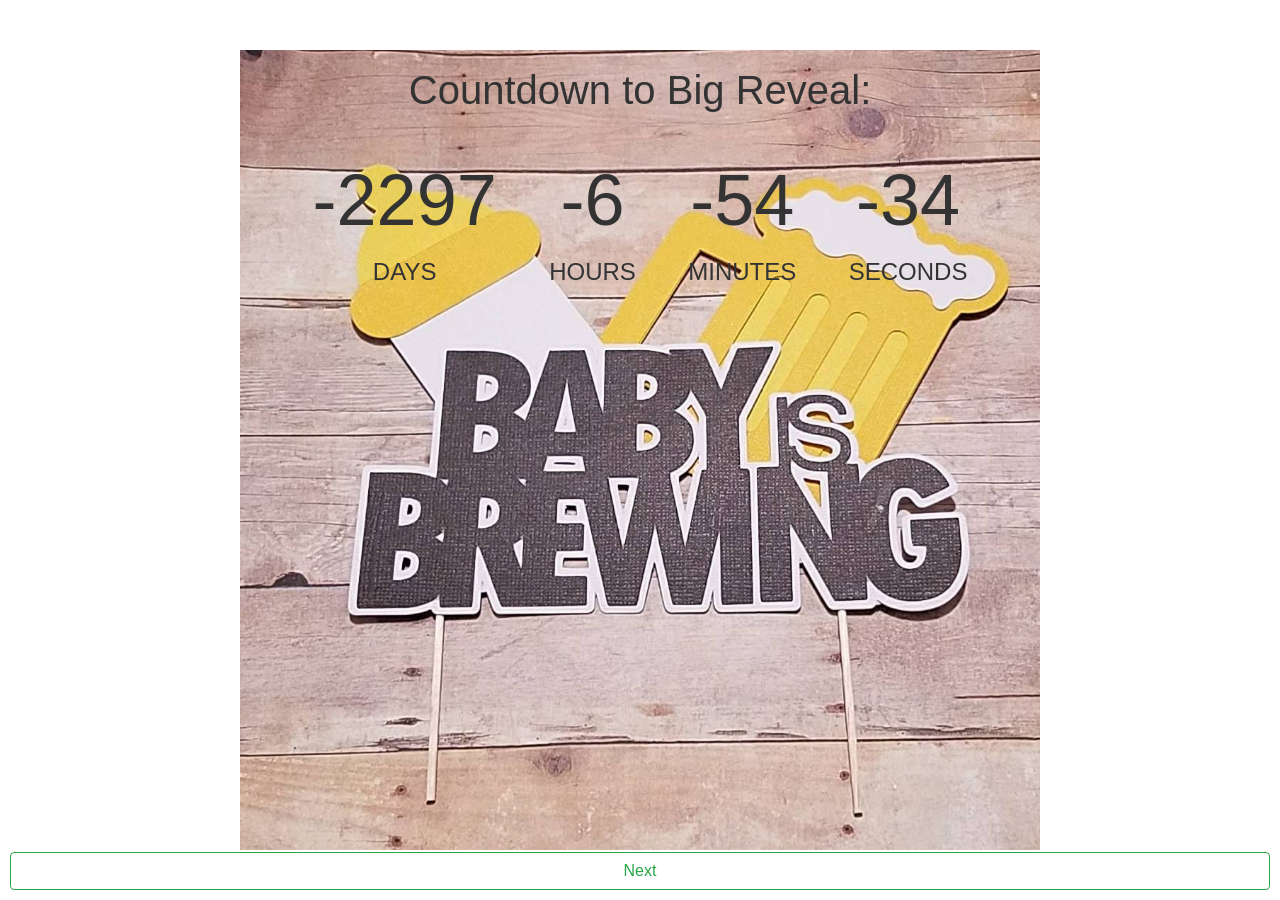
==== index.html @ 9cd66c2a "initial commit" ====
<!doctype html>
<html lang="en">
  <head>
    <!-- Required meta tags -->
    <meta charset="utf-8">
    <meta name="viewport" content="width=device-width, initial-scale=1, shrink-to-fit=no">
<link href='https://fonts.googleapis.com/css?family=Lato:300,400,700' rel='stylesheet' type='text/css'>
    <!-- Bootstrap CSS -->
    <link rel="stylesheet" href="https://stackpath.bootstrapcdn.com/bootstrap/4.5.2/css/bootstrap.min.css" integrity="sha384-JcKb8q3iqJ61gNV9KGb8thSsNjpSL0n8PARn9HuZOnIxN0hoP+VmmDGMN5t9UJ0Z" crossorigin="anonymous">
<link rel="stylesheet" type="text/css" href="styles.css">
<link rel="stylesheet" type="text/css" href="animation.css">
    <title>Baby Shower</title>
  </head>
  <body>
<!-- Welcome -->
<div id="1" class="container text-center welcomeDiv">
	<div class="container">
  <h1>Countdown to Big Reveal:</h1>
  <ul>
    <li><span id="days"></span>days</li>
    <li><span id="hours"></span>Hours</li>
    <li><span id="minutes"></span>Minutes</li>
    <li><span id="seconds"></span>Seconds</li>
  </ul>
</div>
</div>
<div id="2" class="container text-center wheelsHeelsDiv d-none">
</div>
    <!-- Form -->
<div id="3" class="container text-center d-none formDiv">
<iframe src="https://docs.google.com/forms/d/e/1FAIpQLSeEk1SZw3WIu85QkR9C3oilCLk1MwyktkHxx7_Mea6UWIivtA/viewform?embedded=true" width="640" height="900" frameborder="0" marginheight="0" marginwidth="0">Loading…</iframe>
</div>
    <!-- Invitation Link -->
<div id="4" class="container text-center d-none">
	
</div>
<footer>
	 <button id="nextButton" type="button" onclick="nextButtonClicked()" class="btn btn-outline-success btn-block">Next</button> 
	 <button id="backButton" onclick="backButtonClicked()" type="button" class="btn btn-outline-secondary btn-block d-none">Back</button> 
</footer>
    <!-- Optional JavaScript -->
    <!-- jQuery first, then Popper.js, then Bootstrap JS -->
    <script src="https://code.jquery.com/jquery-3.5.1.slim.min.js" integrity="sha384-DfXdz2htPH0lsSSs5nCTpuj/zy4C+OGpamoFVy38MVBnE+IbbVYUew+OrCXaRkfj" crossorigin="anonymous"></script>
    <script src="https://cdn.jsdelivr.net/npm/popper.js@1.16.1/dist/umd/popper.min.js" integrity="sha384-9/reFTGAW83EW2RDu2S0VKaIzap3H66lZH81PoYlFhbGU+6BZp6G7niu735Sk7lN" crossorigin="anonymous"></script>
    <script src="https://stackpath.bootstrapcdn.com/bootstrap/4.5.2/js/bootstrap.min.js" integrity="sha384-B4gt1jrGC7Jh4AgTPSdUtOBvfO8shuf57BaghqFfPlYxofvL8/KUEfYiJOMMV+rV" crossorigin="anonymous"></script>
     <script src="myscripts.js"></script> 
     <script src="animation.js"></script> 
  </body>
</html>
---- styles.css ----
footer {
  position: fixed;
  left: 0;
  bottom: 0;
  width: 100%;
  color: white;
  text-align: center;
  padding: 10px;
  right: 0;
}

.welcomeDiv{
	background-image: url("./images/babyBrew.jpg");
    background-size: cover;
    height: 800px;
    width: 800px;
}

.wheelsHeelsDiv{
	background-image: url("./images/wheelOrHeels.jpeg");
    background-size: cover;
    height: 800px;
    width: 800px;
}

.formDiv{

}

body{

}
header{
	  text-align: center;
  font-size: 60px;
  margin-top: 0px;
}
---- animation.css ----
* {
  box-sizing: border-box;
  margin: 0;
  padding: 0;
}

h1 {
  font-weight: normal;
}

li {
  display: inline-block;
  font-size: 1.5em;
  list-style-type: none;
  padding: 1em;
  text-transform: uppercase;
}

li span {
  display: block;
  font-size: 4.5rem;
}


/* general styling */
html, body {
  height: 100%;
  margin: 0;
}

body {
  -webkit-box-align: center;
  -ms-flex-align: center;
  align-items: center;
  display: -webkit-box;
  display: -ms-flexbox;
  display: flex;
  font-family: -apple-system, 
    BlinkMacSystemFont, 
    "Segoe UI", 
    Roboto, 
    Oxygen-Sans, 
    Ubuntu, 
    Cantarell, 
    "Helvetica Neue", 
    sans-serif;
}

.container {
  color: #333;
  margin: 0 auto;
  padding: 0.5rem;
  text-align: center;
}
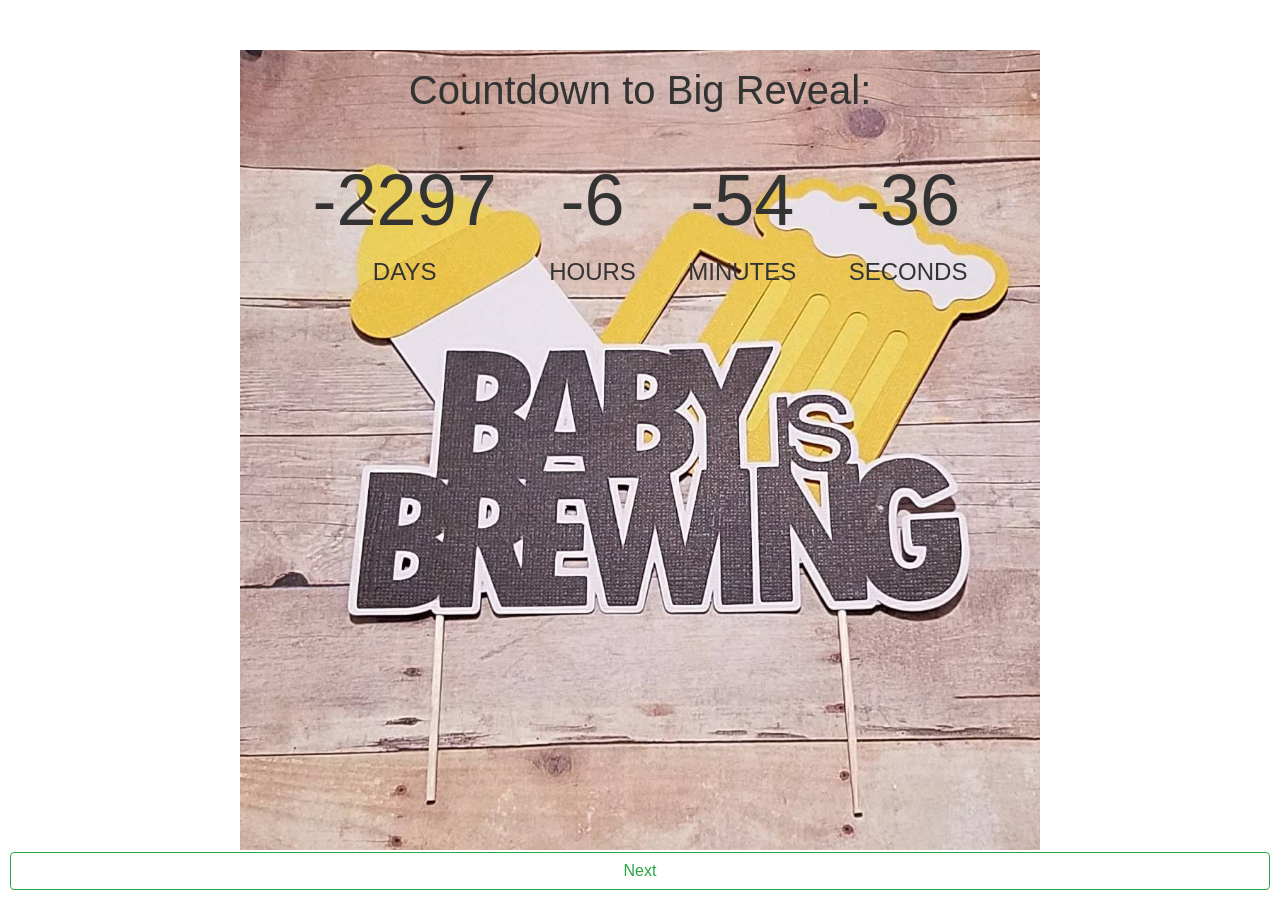
==== commit 78dc01b6: "- added last page" ====
--- a/index.html
+++ b/index.html
@@ -14,7 +14,7 @@
   <body>
 <!-- Welcome -->
 <div id="1" class="container text-center welcomeDiv">
-	<div class="container">
+  <div class="container">
   <h1>Countdown to Big Reveal:</h1>
   <ul>
     <li><span id="days"></span>days</li>
@@ -32,11 +32,19 @@
 </div>
     <!-- Invitation Link -->
 <div id="4" class="container text-center d-none">
-	
+<h1>Connect with us:</h1>
+  <ul>
+    <li><span>Melbourne</span>23<sup style="text-transform: lowercase;">rd</sup> August, 01:00 PM</li>
+    <li><span>India</span>23<sup style="text-transform: lowercase;">rd</sup> August, 08:30 AM</li>
+    <li><span>Toronto</span>22<sup style="text-transform: lowercase;">rd</sup> August, 11:00 PM</li>
+    <li><span>Vancouver</span>22<sup style="text-transform: lowercase;">nd</sup> August, 08:00 PM</li>
+    <li><span>Regina</span>22<sup style="text-transform: lowercase;">nd</sup> August, 09:00 PM</li>
+    <li><span>Adelaide</span>23<sup style="text-transform: lowercase;">rd</sup> August, 12:30 PM</li>
+  </ul>
 </div>
 <footer>
-	 <button id="nextButton" type="button" onclick="nextButtonClicked()" class="btn btn-outline-success btn-block">Next</button> 
-	 <button id="backButton" onclick="backButtonClicked()" type="button" class="btn btn-outline-secondary btn-block d-none">Back</button> 
+   <button id="nextButton" type="button" onclick="nextButtonClicked()" class="btn btn-outline-success btn-block">Next</button> 
+   <button id="backButton" onclick="backButtonClicked()" type="button" class="btn btn-outline-secondary btn-block d-none">Back</button> 
 </footer>
     <!-- Optional JavaScript -->
     <!-- jQuery first, then Popper.js, then Bootstrap JS -->
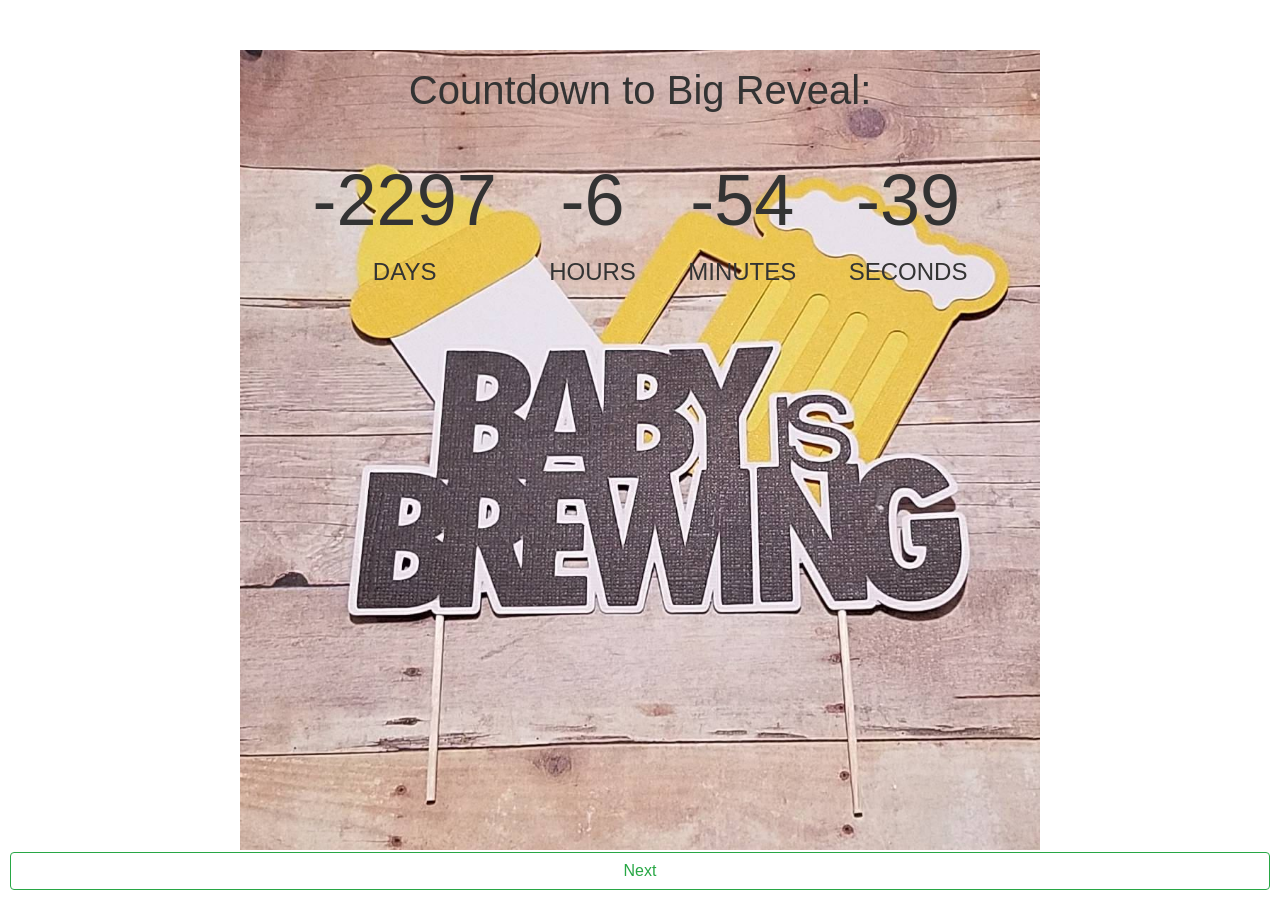
==== commit 26ad58d6: "- Update Title" ====
--- a/index.html
+++ b/index.html
@@ -9,7 +9,7 @@
     <link rel="stylesheet" href="https://stackpath.bootstrapcdn.com/bootstrap/4.5.2/css/bootstrap.min.css" integrity="sha384-JcKb8q3iqJ61gNV9KGb8thSsNjpSL0n8PARn9HuZOnIxN0hoP+VmmDGMN5t9UJ0Z" crossorigin="anonymous">
 <link rel="stylesheet" type="text/css" href="styles.css">
 <link rel="stylesheet" type="text/css" href="animation.css">
-    <title>Baby Shower</title>
+    <title>Big Reveal</title>
   </head>
   <body>
 <!-- Welcome -->
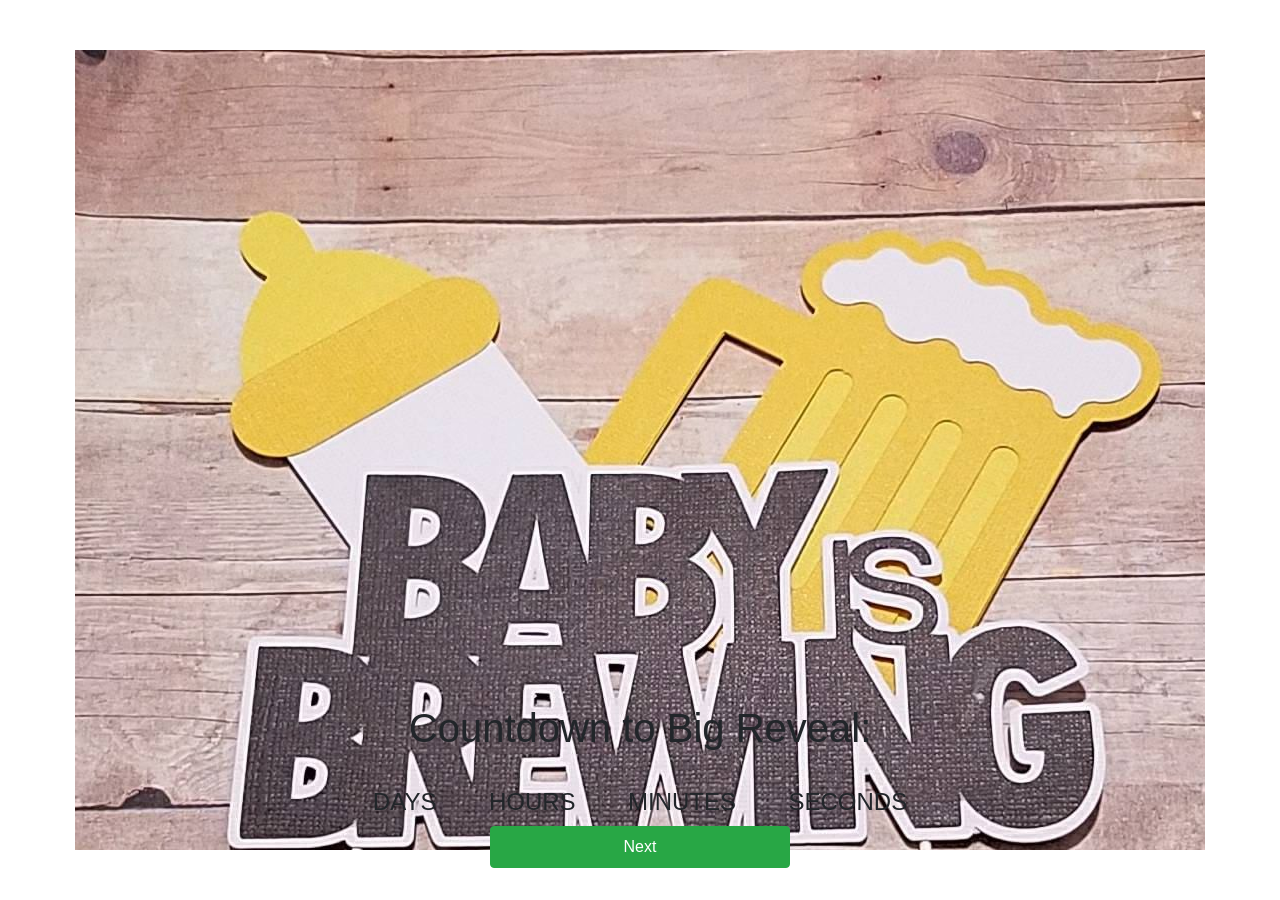
==== commit b1848cfa: "- adding baby image" ====
--- a/index.html
+++ b/index.html
@@ -13,26 +13,28 @@
   </head>
   <body>
 <!-- Welcome -->
-<div id="1" class="container text-center welcomeDiv">
-  <div class="container">
-  <h1>Countdown to Big Reveal:</h1>
+<div id="1" class="container-fluid text-center welcomeDiv">
+            <div class="carousel-caption welcomeOverLayText">
+<h1>Countdown to Big Reveal:</h1>
   <ul>
     <li><span id="days"></span>days</li>
     <li><span id="hours"></span>Hours</li>
     <li><span id="minutes"></span>Minutes</li>
     <li><span id="seconds"></span>Seconds</li>
-  </ul>
+  </ul>            </div>
 </div>
-</div>
-<div id="2" class="container text-center wheelsHeelsDiv d-none">
+<div id="2" class="container-fluid text-center wheelsHeelsDiv d-none">
 </div>
     <!-- Form -->
-<div id="3" class="container text-center d-none formDiv">
+<div id="3" class="container-fluid text-center d-none formDiv">
 <iframe src="https://docs.google.com/forms/d/e/1FAIpQLSeEk1SZw3WIu85QkR9C3oilCLk1MwyktkHxx7_Mea6UWIivtA/viewform?embedded=true" width="640" height="900" frameborder="0" marginheight="0" marginwidth="0">Loading…</iframe>
 </div>
-    <!-- Invitation Link -->
-<div id="4" class="container text-center d-none">
-<h1>Connect with us:</h1>
+<!-- Baby Image -->
+<div id="4" class="container-fluid text-center babyImageDiv d-none">
+      <h1 style="color: white">Connect with us:</h1>
+</div>
+<div id="5" class="d-none">
+  <div class="container-fluid text-center">
   <ul>
     <li><span>Melbourne</span>23<sup style="text-transform: lowercase;">rd</sup> August, 01:00 PM</li>
     <li><span>India</span>23<sup style="text-transform: lowercase;">rd</sup> August, 08:30 AM</li>
@@ -41,12 +43,14 @@
     <li><span>Regina</span>22<sup style="text-transform: lowercase;">nd</sup> August, 09:00 PM</li>
     <li><span>Adelaide</span>23<sup style="text-transform: lowercase;">rd</sup> August, 12:30 PM</li>
   </ul>
+  </div>
 </div>
-<footer>
-   <button id="nextButton" type="button" onclick="nextButtonClicked()" class="btn btn-outline-success btn-block">Next</button> 
-   <button id="backButton" onclick="backButtonClicked()" type="button" class="btn btn-outline-secondary btn-block d-none">Back</button> 
-</footer>
-    <!-- Optional JavaScript -->
+  <footer id="sticky-footer" class="py-4 btnFooter">
+       <button id="backButton" onclick="backButtonClicked()" type="button" class="btn btn-secondary d-none bottomBtn">Back</button> 
+     <button id="nextButton" type="button" onclick="nextButtonClicked()" class="btn btn-success bottomBtn">Next</button> 
+  </footer>
+
+      <!-- Optional JavaScript -->
     <!-- jQuery first, then Popper.js, then Bootstrap JS -->
     <script src="https://code.jquery.com/jquery-3.5.1.slim.min.js" integrity="sha384-DfXdz2htPH0lsSSs5nCTpuj/zy4C+OGpamoFVy38MVBnE+IbbVYUew+OrCXaRkfj" crossorigin="anonymous"></script>
     <script src="https://cdn.jsdelivr.net/npm/popper.js@1.16.1/dist/umd/popper.min.js" integrity="sha384-9/reFTGAW83EW2RDu2S0VKaIzap3H66lZH81PoYlFhbGU+6BZp6G7niu735Sk7lN" crossorigin="anonymous"></script>
--- a/styles.css
+++ b/styles.css
@@ -6,33 +6,74 @@
   width: 100%;
   color: white;
   text-align: center;
-  padding: 10px;
+  padding-bottom: 10px;
+  padding-right: 10px
   right: 0;
 }
 
 .welcomeDiv{
-	background-image: url("./images/babyBrew.jpg");
-    background-size: cover;
+      padding-bottom: 120px;
+    background-image: url(images/babyBrew.jpg);
+ /*! background-attachment: fixed; */
+ background-position: top;
+ background-repeat: no-repeat;
+ /*! background-size: cover; */
+    /*! width: 100%; */
     height: 800px;
-    width: 800px;
+    /*! padding-top: 100%; */
+}
+
+.welcomeOverLayText{
+/* top: 10%; */
+color: currentColor;
 }
 
 .wheelsHeelsDiv{
-	background-image: url("./images/wheelOrHeels.jpeg");
-    background-size: cover;
+      background-image: url(./images/wheelOrHeels.jpeg);
+ /*! background-attachment: fixed; */
+ background-position: top;
+ background-repeat: no-repeat;
+ /*! background-size: cover; */
+    /*! width: 100%; */
     height: 800px;
-    width: 800px;
+    /*! padding-top: 100%; */
+
 }
-
+.babyImageDiv{
+        background-image: url(./images/baby.jpg);
+ /*! background-attachment: fixed; */
+ background-position: top;
+ background-repeat: no-repeat;
+ /*! background-size: cover; */
+    /*! width: 100%; */
+    height: 800px;
+    /*! padding-top: 100%; */
+}
 .formDiv{
 
 }
 
 body{
-
 }
 header{
 	  text-align: center;
   font-size: 60px;
   margin-top: 0px;
+}
+
+.bottomBtn{
+  width: 300px;
+  padding: 8px
+}
+
+.btnFooter{
+  z-index: 100;
+}
+
+#nextButton{
+  margin-bottom: 8px;
+}
+
+#backButton{
+  margin-bottom: 8px;
 }
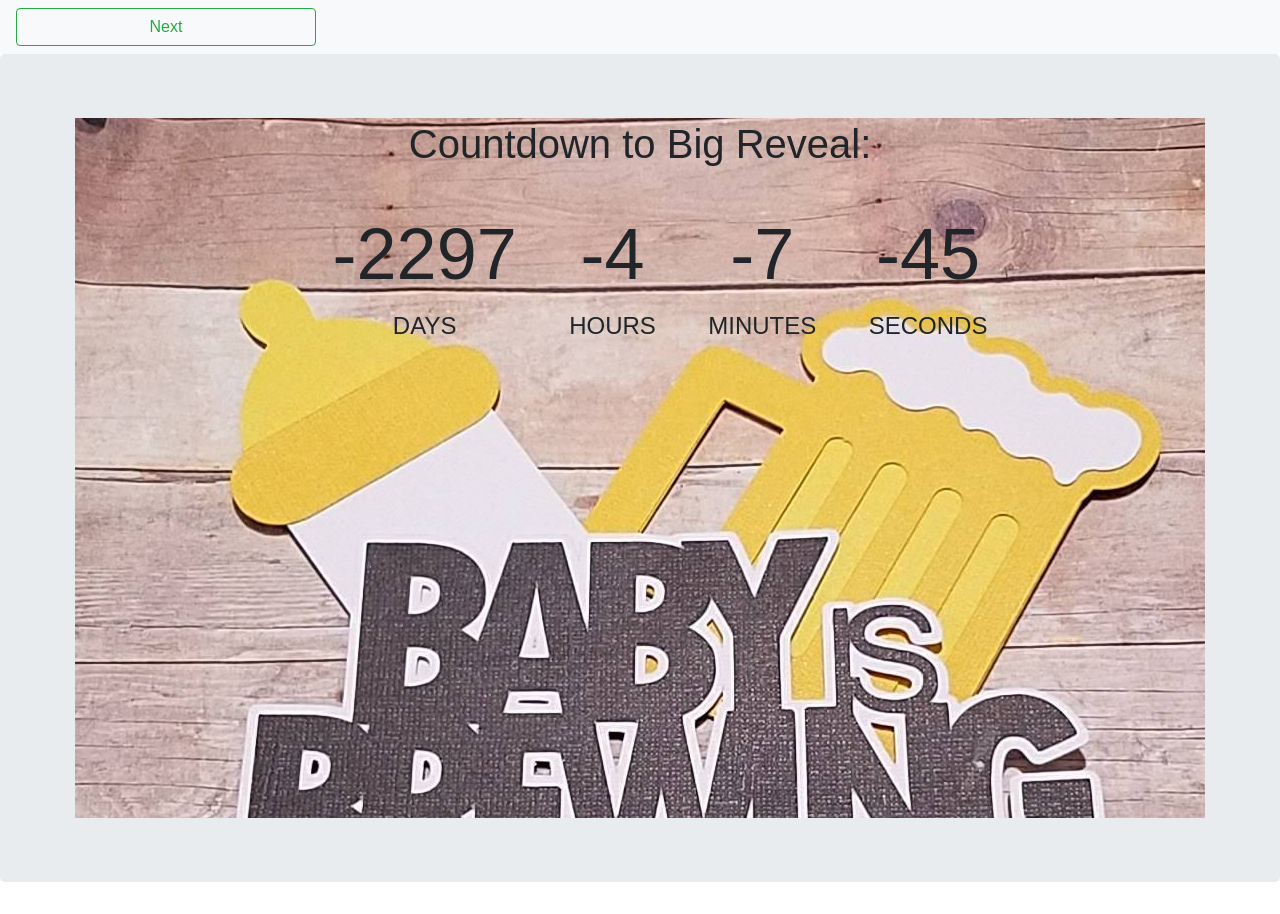
==== commit 53786411: "- redo everything" ====
--- a/index.html
+++ b/index.html
@@ -8,47 +8,47 @@
     <!-- Bootstrap CSS -->
     <link rel="stylesheet" href="https://stackpath.bootstrapcdn.com/bootstrap/4.5.2/css/bootstrap.min.css" integrity="sha384-JcKb8q3iqJ61gNV9KGb8thSsNjpSL0n8PARn9HuZOnIxN0hoP+VmmDGMN5t9UJ0Z" crossorigin="anonymous">
 <link rel="stylesheet" type="text/css" href="styles.css">
-<link rel="stylesheet" type="text/css" href="animation.css">
     <title>Big Reveal</title>
   </head>
   <body>
-<!-- Welcome -->
-<div id="1" class="container-fluid text-center welcomeDiv">
-            <div class="carousel-caption welcomeOverLayText">
-<h1>Countdown to Big Reveal:</h1>
-  <ul>
-    <li><span id="days"></span>days</li>
-    <li><span id="hours"></span>Hours</li>
-    <li><span id="minutes"></span>Minutes</li>
-    <li><span id="seconds"></span>Seconds</li>
-  </ul>            </div>
+<nav class="navbar navbar-light bg-light">
+      <button class="btn btn-outline-secondary my-2 my-sm-0 d-none" id="backButton" onclick="backButtonClicked()" type="submit">Back</button>
+      <button class="btn btn-outline-success my-2 my-sm-0" id="nextButton" onclick="nextButtonClicked()" type="submit">Next</button>
+</nav>
+<div class="jumbotron">
+  <div id="1" class="text-center welcomeDiv">
+    <div class="carousel-caption welcomeOverLayText">
+      <h1>Countdown to Big Reveal:</h1>
+      <ul>
+        <li><span id="days"></span>days</li>
+        <li><span id="hours"></span>Hours</li>
+        <li><span id="minutes"></span>Minutes</li>
+        <li><span id="seconds"></span>Seconds</li>
+      </ul>
+    </div>
+  </div>
+    <div id="2" class="text-center wheelsHeelsDiv d-none">
+    </div>
+    <div id="3" class="container-fluid text-center d-none formDiv">
+        <iframe src="https://docs.google.com/forms/d/e/1FAIpQLSeEk1SZw3WIu85QkR9C3oilCLk1MwyktkHxx7_Mea6UWIivtA/viewform?embedded=true" width="640" height="1200" frameborder="0" marginheight="0" marginwidth="0">Loading…
+        </iframe>
+    </div>
+    <div id="4" class="container-fluid text-center babyImageDiv d-none">
+      <h1 style="color: white">Connect with us:</h1>
+    </div>
+
+    <div id="5" class="d-none">
+      <div class="container-fluid text-center">
+        <ul>
+          <li><span>Melbourne</span>23<sup style="text-transform: lowercase;">rd</sup> August, 01:00 PM</li>
+          <li><span>India</span>23<sup style="text-transform: lowercase;">rd</sup> August, 08:30 AM</li>
+          <li><span>Toronto</span>22<sup style="text-transform: lowercase;">rd</sup> August, 11:00 PM</li>
+          <li><span>Vancouver</span>22<sup style="text-transform: lowercase;">nd</sup> August, 08:00 PM</li>
+          <li><span>Regina</span>22<sup style="text-transform: lowercase;">nd</sup> August, 09:00 PM</li>
+          <li><span>Adelaide</span>23<sup style="text-transform: lowercase;">rd</sup> August, 12:30 PM</li>
+        </ul>
+      </div>
 </div>
-<div id="2" class="container-fluid text-center wheelsHeelsDiv d-none">
-</div>
-    <!-- Form -->
-<div id="3" class="container-fluid text-center d-none formDiv">
-<iframe src="https://docs.google.com/forms/d/e/1FAIpQLSeEk1SZw3WIu85QkR9C3oilCLk1MwyktkHxx7_Mea6UWIivtA/viewform?embedded=true" width="640" height="900" frameborder="0" marginheight="0" marginwidth="0">Loading…</iframe>
-</div>
-<!-- Baby Image -->
-<div id="4" class="container-fluid text-center babyImageDiv d-none">
-      <h1 style="color: white">Connect with us:</h1>
-</div>
-<div id="5" class="d-none">
-  <div class="container-fluid text-center">
-  <ul>
-    <li><span>Melbourne</span>23<sup style="text-transform: lowercase;">rd</sup> August, 01:00 PM</li>
-    <li><span>India</span>23<sup style="text-transform: lowercase;">rd</sup> August, 08:30 AM</li>
-    <li><span>Toronto</span>22<sup style="text-transform: lowercase;">rd</sup> August, 11:00 PM</li>
-    <li><span>Vancouver</span>22<sup style="text-transform: lowercase;">nd</sup> August, 08:00 PM</li>
-    <li><span>Regina</span>22<sup style="text-transform: lowercase;">nd</sup> August, 09:00 PM</li>
-    <li><span>Adelaide</span>23<sup style="text-transform: lowercase;">rd</sup> August, 12:30 PM</li>
-  </ul>
-  </div>
-</div>
-  <footer id="sticky-footer" class="py-4 btnFooter">
-       <button id="backButton" onclick="backButtonClicked()" type="button" class="btn btn-secondary d-none bottomBtn">Back</button> 
-     <button id="nextButton" type="button" onclick="nextButtonClicked()" class="btn btn-success bottomBtn">Next</button> 
-  </footer>
 
       <!-- Optional JavaScript -->
     <!-- jQuery first, then Popper.js, then Bootstrap JS -->
--- a/styles.css
+++ b/styles.css
@@ -12,19 +12,18 @@
 }
 
 .welcomeDiv{
-      padding-bottom: 120px;
     background-image: url(images/babyBrew.jpg);
  /*! background-attachment: fixed; */
  background-position: top;
  background-repeat: no-repeat;
  /*! background-size: cover; */
     /*! width: 100%; */
-    height: 800px;
+    height: 700px;
     /*! padding-top: 100%; */
 }
 
 .welcomeOverLayText{
-/* top: 10%; */
+top: 100px;
 color: currentColor;
 }
 
@@ -50,11 +49,8 @@
     /*! padding-top: 100%; */
 }
 .formDiv{
-
 }
 
-body{
-}
 header{
 	  text-align: center;
   font-size: 60px;
@@ -72,8 +68,38 @@
 
 #nextButton{
   margin-bottom: 8px;
+  width: 300px
 }
 
 #backButton{
   margin-bottom: 8px;
+    width: 300px
+}
+
+body {
+  -webkit-box-align: center;
+  -ms-flex-align: center;
+  align-items: center;
+  font-family: -apple-system, 
+    BlinkMacSystemFont, 
+    "Segoe UI", 
+    Roboto, 
+    Oxygen-Sans, 
+    Ubuntu, 
+    Cantarell, 
+    "Helvetica Neue", 
+    sans-serif;
+}
+
+li {
+  display: inline-block;
+  font-size: 1.5em;
+  list-style-type: none;
+  padding: 1em;
+  text-transform: uppercase;
+}
+
+li span {
+  display: block;
+  font-size: 4.5rem;
 }
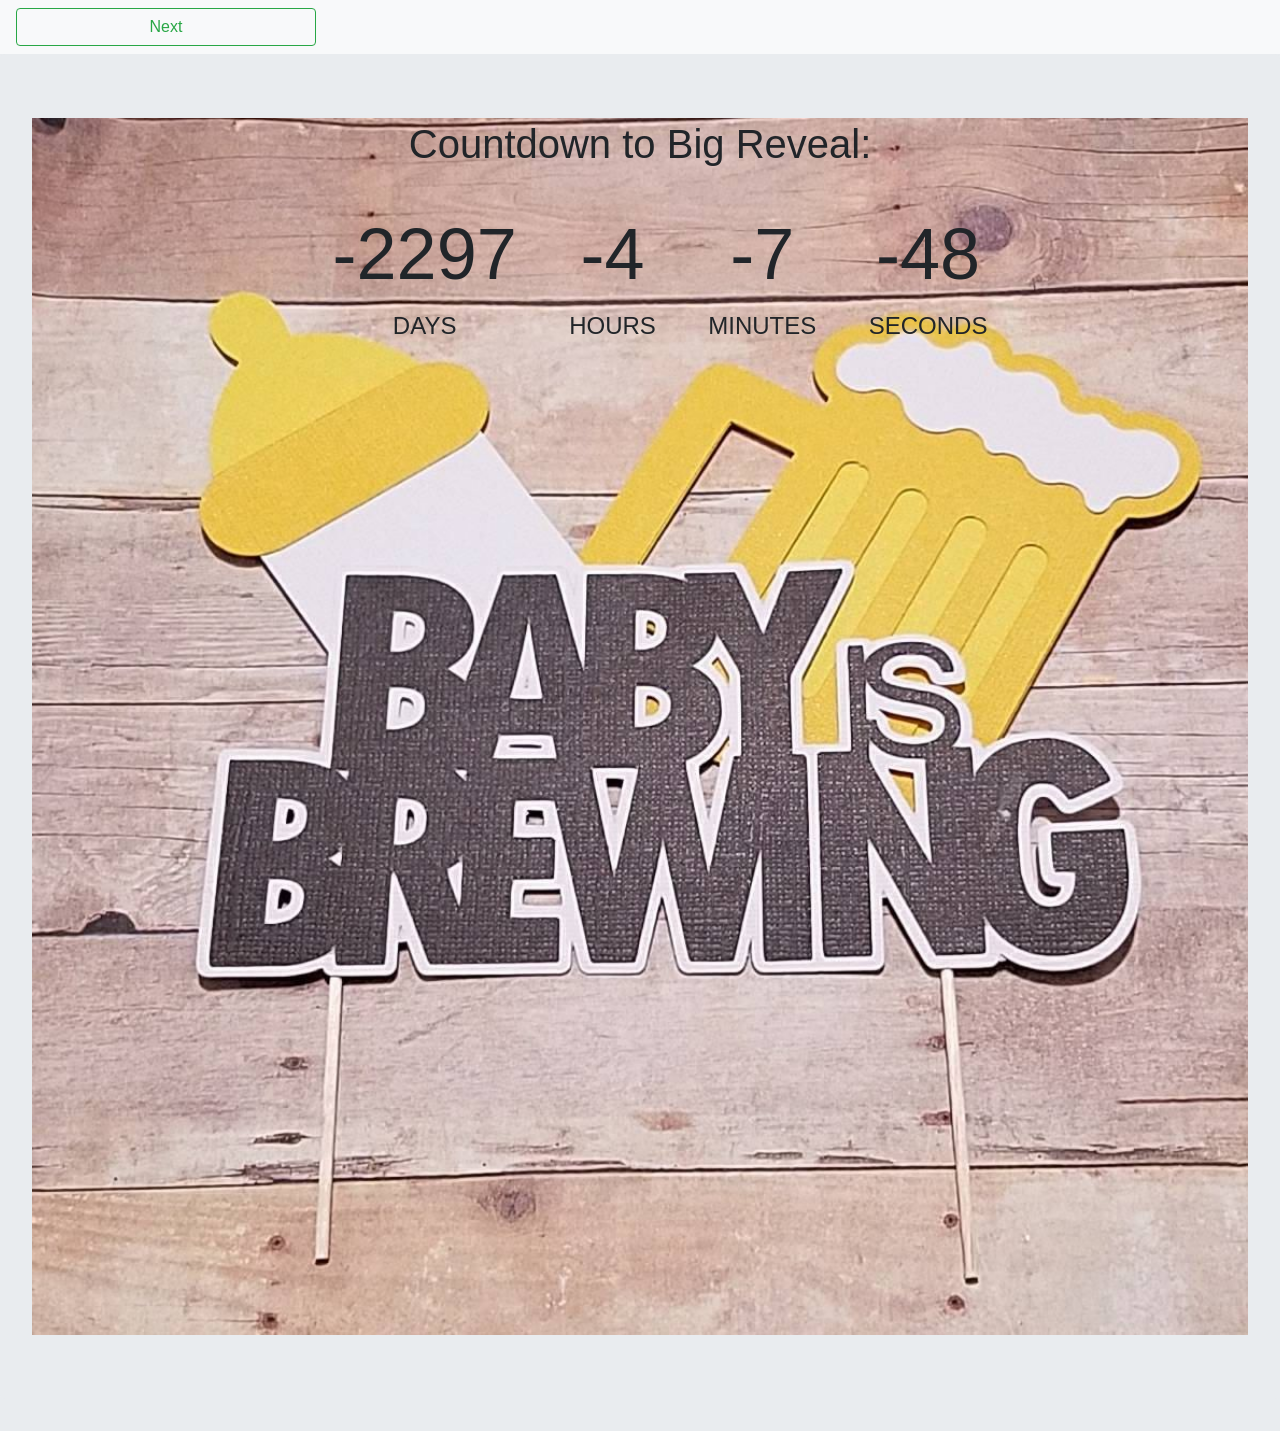
==== commit e2538a2e: "- Removed problematic style" ====
--- a/index.html
+++ b/index.html
@@ -17,6 +17,7 @@
 </nav>
 <div class="jumbotron">
   <div id="1" class="text-center welcomeDiv">
+    <img src="images/babyBrew.jpg" class="abc" />
     <div class="carousel-caption welcomeOverLayText">
       <h1>Countdown to Big Reveal:</h1>
       <ul>
@@ -27,14 +28,18 @@
       </ul>
     </div>
   </div>
-    <div id="2" class="text-center wheelsHeelsDiv d-none">
+    <div id="2" class="text-center d-none">
+          <img src="images/wheelOrHeels.jpeg" class="abc" />
     </div>
     <div id="3" class="container-fluid text-center d-none formDiv">
         <iframe src="https://docs.google.com/forms/d/e/1FAIpQLSeEk1SZw3WIu85QkR9C3oilCLk1MwyktkHxx7_Mea6UWIivtA/viewform?embedded=true" width="640" height="1200" frameborder="0" marginheight="0" marginwidth="0">Loading…
         </iframe>
     </div>
     <div id="4" class="container-fluid text-center babyImageDiv d-none">
-      <h1 style="color: white">Connect with us:</h1>
+      <img src="./images/baby.jpg" class="abc">
+          <div class="carousel-caption welcomeOverLayText">
+            <h1 style="color: white">Connect with us:</h1>
+          </div>
     </div>
 
     <div id="5" class="d-none">
--- a/styles.css
+++ b/styles.css
@@ -11,42 +11,18 @@
   right: 0;
 }
 
-.welcomeDiv{
-    background-image: url(images/babyBrew.jpg);
+.abc{
  /*! background-attachment: fixed; */
  background-position: top;
  background-repeat: no-repeat;
  /*! background-size: cover; */
-    /*! width: 100%; */
-    height: 700px;
+    width: 100%;
     /*! padding-top: 100%; */
 }
 
 .welcomeOverLayText{
 top: 100px;
 color: currentColor;
-}
-
-.wheelsHeelsDiv{
-      background-image: url(./images/wheelOrHeels.jpeg);
- /*! background-attachment: fixed; */
- background-position: top;
- background-repeat: no-repeat;
- /*! background-size: cover; */
-    /*! width: 100%; */
-    height: 800px;
-    /*! padding-top: 100%; */
-
-}
-.babyImageDiv{
-        background-image: url(./images/baby.jpg);
- /*! background-attachment: fixed; */
- background-position: top;
- background-repeat: no-repeat;
- /*! background-size: cover; */
-    /*! width: 100%; */
-    height: 800px;
-    /*! padding-top: 100%; */
 }
 .formDiv{
 }
@@ -77,6 +53,7 @@
 }
 
 body {
+  background-color: rgb(233, 236, 239);
   -webkit-box-align: center;
   -ms-flex-align: center;
   align-items: center;
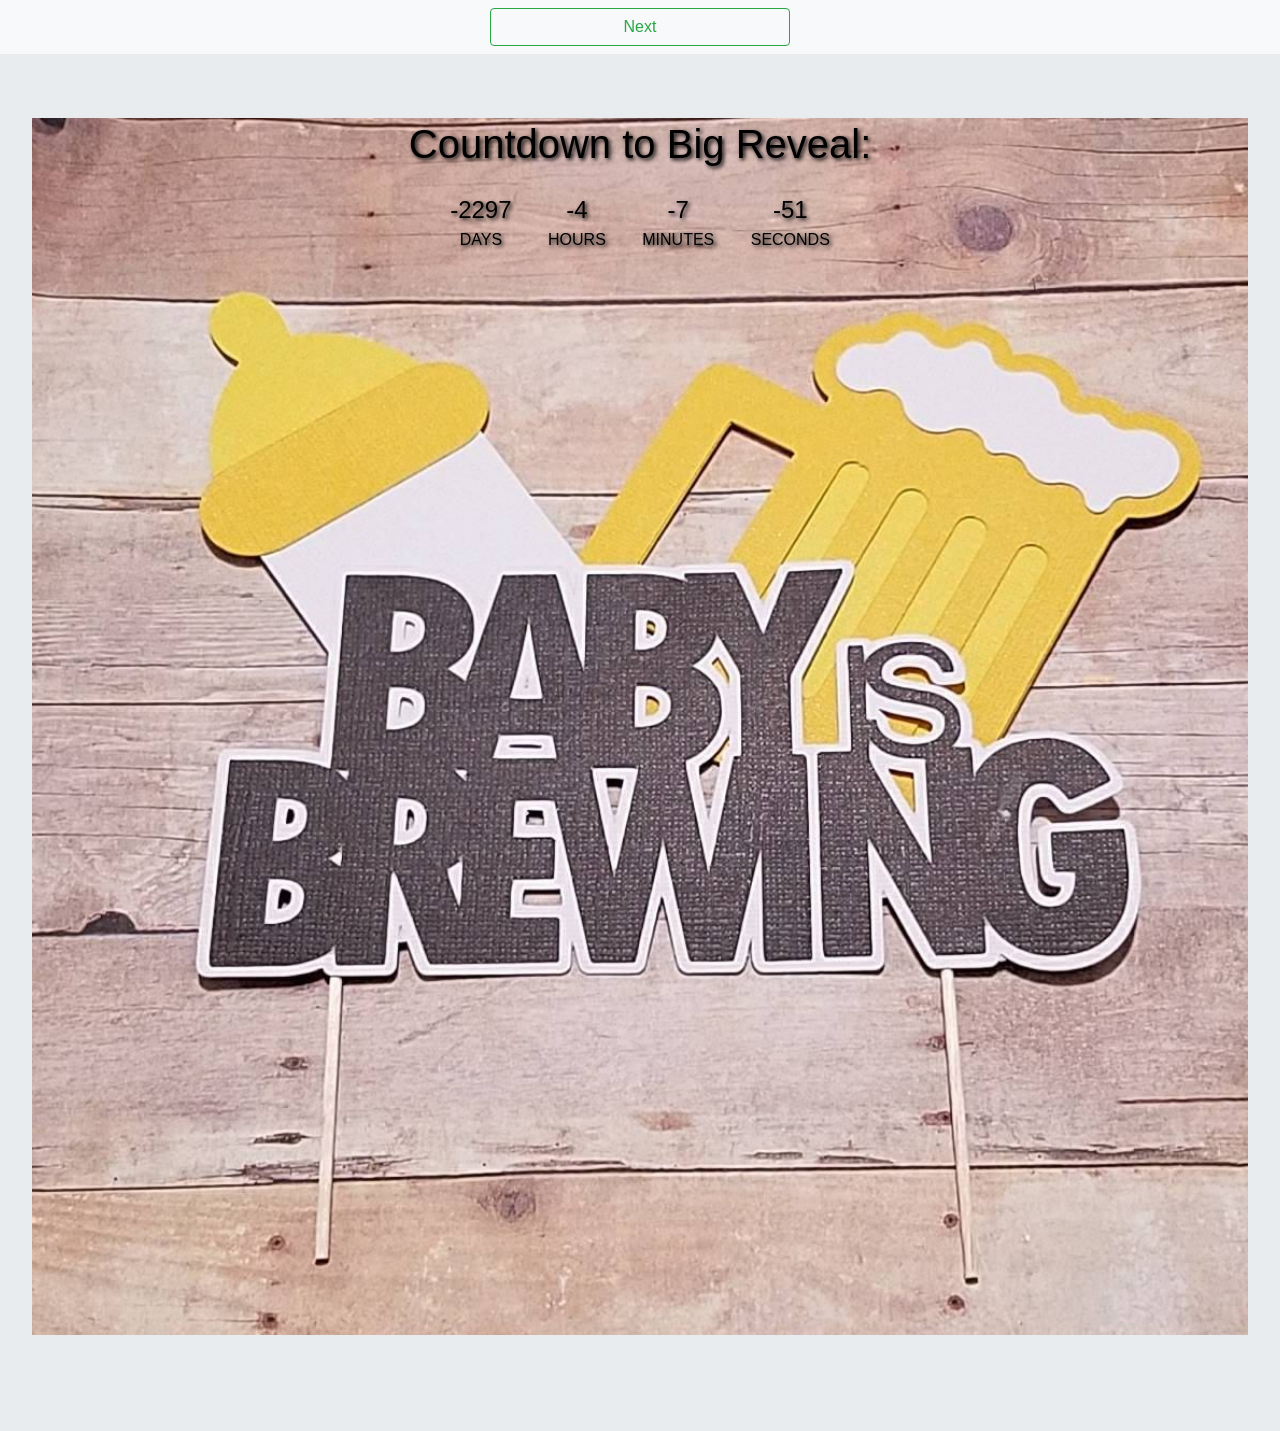
==== commit ad1dce91: "- update top style" ====
--- a/index.html
+++ b/index.html
@@ -11,9 +11,11 @@
     <title>Big Reveal</title>
   </head>
   <body>
-<nav class="navbar navbar-light bg-light">
-      <button class="btn btn-outline-secondary my-2 my-sm-0 d-none" id="backButton" onclick="backButtonClicked()" type="submit">Back</button>
+<nav class="navbar navbar-light bg-light text-center">
+  <div class="col-md-12 text-center">
+      <button class="btn btn-outline-secondary d-none" id="backButton" onclick="backButtonClicked()" type="submit">Back</button>
       <button class="btn btn-outline-success my-2 my-sm-0" id="nextButton" onclick="nextButtonClicked()" type="submit">Next</button>
+  </div>
 </nav>
 <div class="jumbotron">
   <div id="1" class="text-center welcomeDiv">
--- a/styles.css
+++ b/styles.css
@@ -33,21 +33,14 @@
   margin-top: 0px;
 }
 
-.bottomBtn{
-  width: 300px;
-  padding: 8px
-}
-
-.btnFooter{
-  z-index: 100;
-}
-
 #nextButton{
+  margin-top: 8px;
   margin-bottom: 8px;
   width: 300px
 }
 
 #backButton{
+    margin-top: 8px;
   margin-bottom: 8px;
     width: 300px
 }
@@ -66,11 +59,16 @@
     Cantarell, 
     "Helvetica Neue", 
     sans-serif;
+      color: black;
+  text-shadow: 2px 2px 4px #000000;
+}
+ul{
+  padding-left: 0px
 }
 
 li {
   display: inline-block;
-  font-size: 1.5em;
+  font-size: 1em;
   list-style-type: none;
   padding: 1em;
   text-transform: uppercase;
@@ -78,5 +76,9 @@
 
 li span {
   display: block;
-  font-size: 4.5rem;
+  font-size: 1.5rem;
+}
+
+h1 {
+
 }
